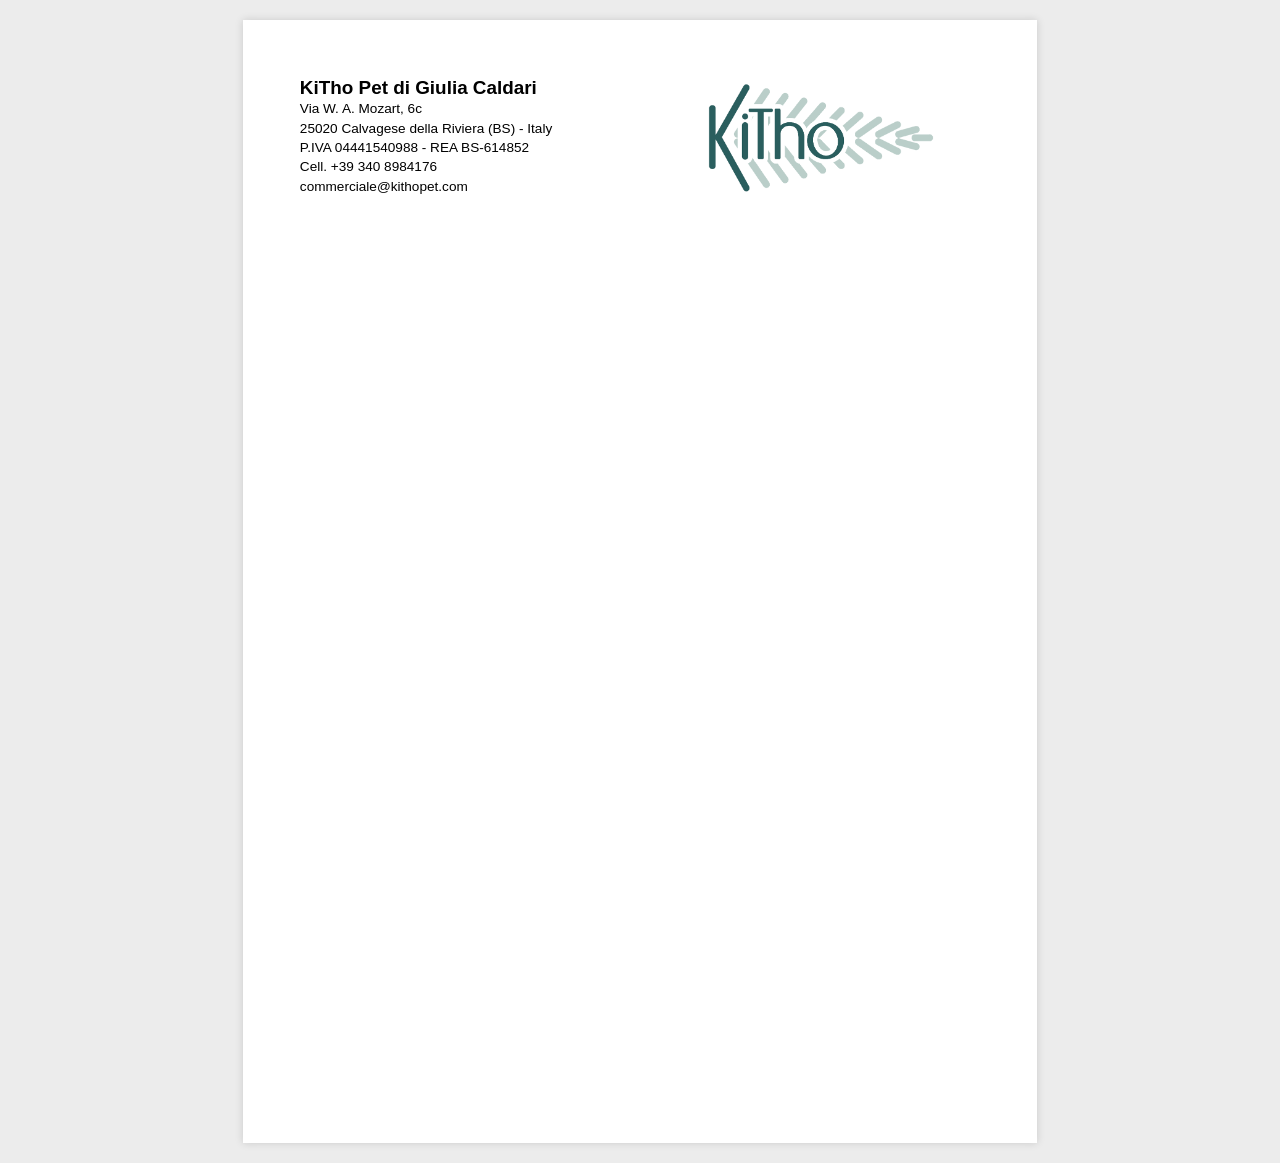
==== modules/documents/layouts/order/order-default.html @ bca0a804 "creazione prima bozza layout di stampa" ====
<!DOCTYPE html>

<html lang="it">

<head>

    <meta charset="UTF-8">

    <title>Ordine</title>

    <link rel="stylesheet" href="order-default.css">

</head>

<body>

    <div class="ktb-document">

        <!-- ======================================================
             HEADER
        ======================================================= -->

        <header class="ktb-header">

            <div class="ktb-company">

                <h1>
                    KiTho Pet di Giulia Caldari
                    <!-- [[company.name]] -->
                </h1>

                <p>
                    Via W. A. Mozart, 6c
                    <!-- [[company.address]] -->
                </p>

                <p>
                    25020 Calvagese della Riviera (BS) - Italy
                    <!-- [[company.zip]] [[company.city]] ([[company.province]]) -->
                </p>

                <p>
                    P.IVA 04441540988 - REA BS-614852
                    <!-- [[company.vat]] -->
                </p>

                <p>
                    Cell. +39 340 8984176
                    <!-- [[company.phone]] -->
                </p>

                <p>
                    commerciale@kithopet.com
                    <!-- [[company.email]] -->
                </p>

            </div>

            <div class="ktb-logo">

                <img src="../../../../assets/images/logo_KTB.png"
                    alt="Logo Azienda">

            </div>

        </header>

    </div>

    <script src="order-default.js"></script>

</body>

</html>
---- modules/documents/layouts/order/order-default.css ----
*{

    box-sizing:border-box;

}

html,
body{

    margin:0;

    padding:0;

    background:#ECECEC;

    font-family:Ebrima,sans-serif;

}

.ktb-document{

    width:210mm;

    min-height:297mm;

    margin:20px auto;

    background:#FFFFFF;

    padding:15mm;

    box-shadow:0 0 8px rgba(0,0,0,.15);

}

/* ==========================================================
   HEADER
========================================================== */

.ktb-header{

    display:grid;

    grid-template-columns:130mm 35mm;

    column-gap:5mm;

    align-items:start;

}

.ktb-company{

    width:145mm;

}

.ktb-company h1{

    margin:0 0 1mm;

    font-size:5mm;

    font-weight:700;

}

.ktb-company p{

    margin:0 0 1.5mm;

    font-size:3.6mm;

    line-height:1.0;

    font-weight:400;

}

.ktb-logo{

    display:flex;

    justify-content:flex-end;

    align-items:flex-start;

}

.ktb-logo img{

    width:65mm;

    height:auto;

}
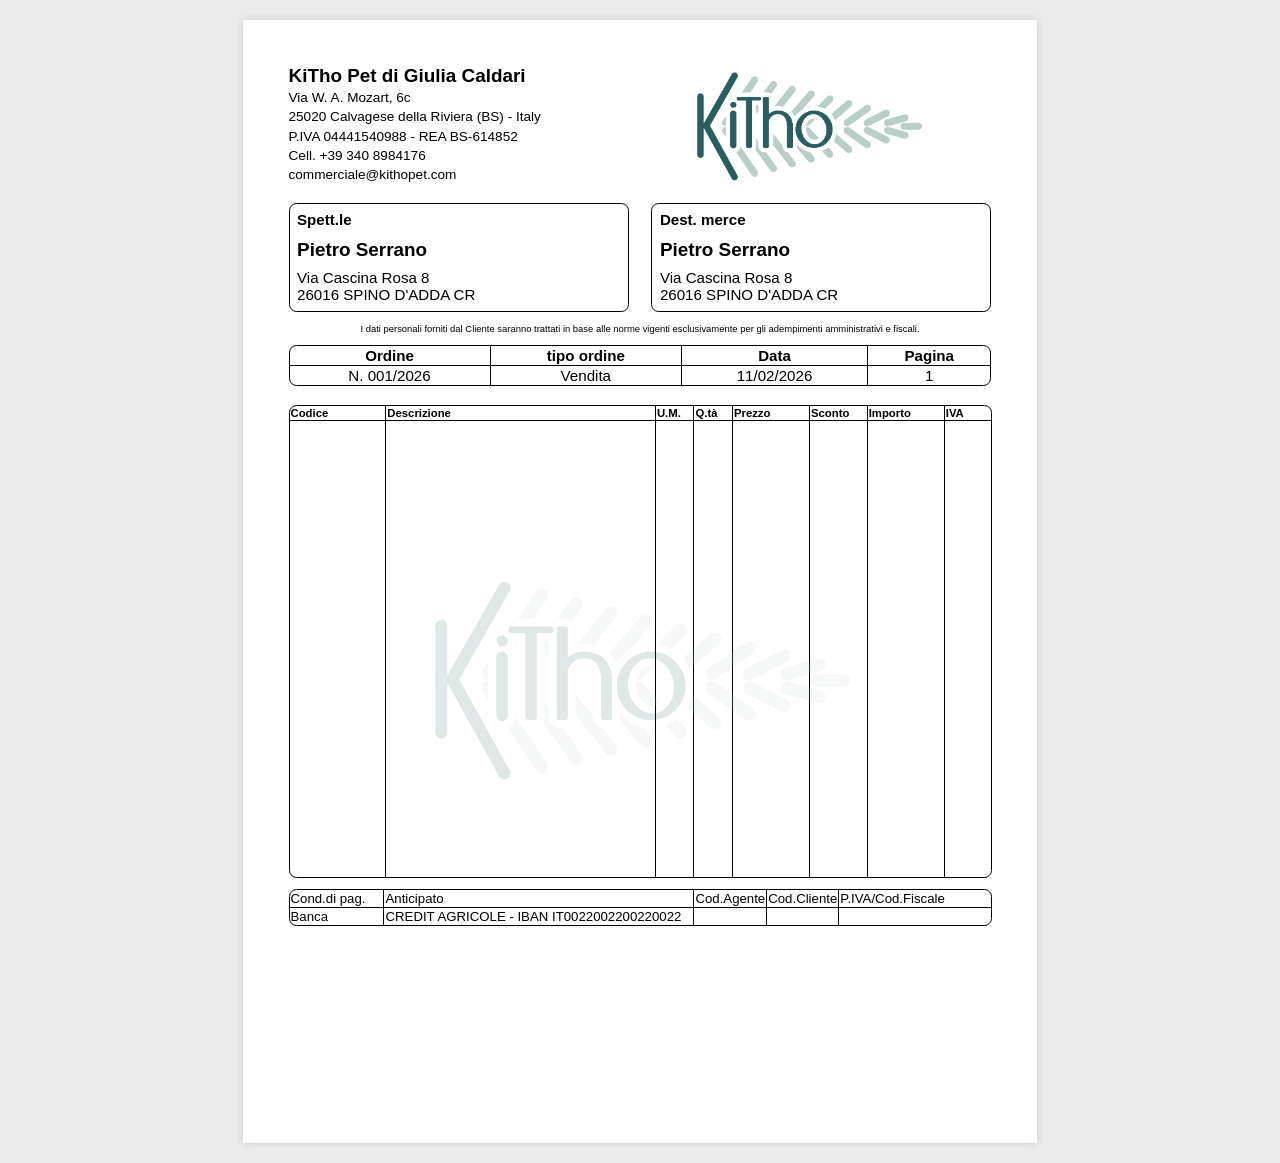
==== commit 06b90e30: "sviluppo layout di stampa - box anagrafica cliete+spedizio - rif. ordine cliente - corpo ordine - ba" ====
--- a/modules/documents/layouts/order/order-default.html
+++ b/modules/documents/layouts/order/order-default.html
@@ -65,6 +65,221 @@
 
         </header>
 
+    
+
+    
+        <!-- ======================================================
+        BLOCCO INTESTAZIONI CLIENTE E DESTINAZIONE 
+        ======================================================= -->
+
+        <section class="ktb-order-head">
+
+            <div class="ktb-customer-box">
+
+                <div class="ktb-box-title">
+
+                    Spett.le
+
+                </div>
+
+                <div class="ktb-customer-name">
+
+                    Pietro Serrano
+
+                </div>
+
+                <div class="ktb-customer-address">
+
+                    Via Cascina Rosa 8
+
+                </div>
+
+                <div class="ktb-customer-city">
+
+                    26016 SPINO D'ADDA CR
+
+                </div>
+
+            </div>
+
+            <div class="ktb-shipping-box">
+
+                <div class="ktb-box-title">
+
+                    Dest. merce
+
+                </div>
+
+                <div class="ktb-customer-shippingname">
+
+                    Pietro Serrano
+
+                </div>
+
+                <div class="ktb-customer-shippingaddress">
+
+                    Via Cascina Rosa 8
+
+                </div>
+
+                <div class="ktb-customer-shippingcity">
+
+                    26016 SPINO D'ADDA CR
+
+                </div>
+
+            </div>
+
+            <section class="ktb-note">
+
+                I dati personali forniti dal Cliente saranno trattati in base alle norme vigenti esclusivamente per gli adempimenti amministrativi e fiscali.
+
+            </section>
+
+            
+            <!-- ======================================================
+            RIFERIMENTO ORDINE - DATA - PAGINA
+            ======================================================= -->        
+            
+            <div class="ktb-order-info">
+
+                <table>
+
+                    <tr>
+
+                        <th>Ordine</th>
+
+                        <th>tipo ordine</th>
+
+                        <th>Data</th>
+
+                        <th>Pagina</th>
+
+                    </tr>
+
+                    <tr>
+
+                        <td>N. 001/2026</td>
+
+                        <td>Vendita</td>
+
+                        <td>11/02/2026</td>
+
+                        <td>1</td>
+
+                    </tr>
+
+                </table>
+
+            </div>
+
+        </section>
+
+        <!-- ======================================================
+        CORPO ORDINE
+        ======================================================= -->
+
+        <div class="ktb-order-body">
+
+                <table>
+
+                    <colgroup>
+
+                        <col style="width:25mm">
+                        <col style="width:70mm">
+                        <col style="width:10mm">
+                        <col style="width:10mm">
+                        <col style="width:20mm">
+                        <col style="width:15mm">
+                        <col style="width:20mm">
+                        <col style="width:12mm">
+
+                    </colgroup>
+
+                    <thead>
+
+                        <tr>
+
+                            <th>Codice</th>
+
+                            <th>Descrizione</th>
+
+                            <th>U.M.</th>
+
+                            <th>Q.tà</th>
+
+                            <th>Prezzo</th>
+
+                            <th>Sconto</th>
+
+                            <th>Importo</th>
+
+                            <th>IVA</th>
+
+                        </tr>
+
+                    </thead>
+
+                    <tbody id="order-body">
+                    
+                    </tbody>
+
+                </table>
+
+         </div>
+
+         <!-- ======================================================
+            BANCA
+            ======================================================= -->        
+            
+        <div class="ktb-order-bank">
+
+            <table>
+
+                <colgroup>
+
+                        <col style="width:25mm">
+                        <col style="width:82mm">
+                        <col style="width:10mm">
+                        <col style="width:10mm">
+
+
+                    </colgroup>
+
+                <tr>
+
+                    <th>Cond.di pag.</th>
+
+                    <th>Anticipato</th>
+
+                    <th>Cod.Agente</th>
+
+                    <th>Cod.Cliente</th>
+
+                    <th>P.IVA/Cod.Fiscale</th>
+
+                </tr>
+
+                <tr>
+
+                    <td>Banca</td>
+
+                    <td>CREDIT AGRICOLE - IBAN IT0022002200220022</td>
+
+                    <td></td>
+
+                    <td></td>
+
+                    <td></td>
+
+                </tr>
+
+            </table>
+
+        </div>
+
+        
+
     </div>
 
     <script src="order-default.js"></script>
--- a/modules/documents/layouts/order/order-default.css
+++ b/modules/documents/layouts/order/order-default.css
@@ -19,6 +19,36 @@
 
 .ktb-document{
 
+    position:relative;
+
+}
+
+.ktb-document::before{
+
+    content:"";
+
+    position:absolute;
+
+    inset:0;
+
+    background:url("../../../../assets/images/logo_KTB.png");
+
+    background-repeat: no-repeat;
+    
+    background-position: center 145mm;
+    
+    background-size: 120mm;
+
+    opacity: 0.15;
+
+    pointer-events:none;
+
+}
+
+
+
+.ktb-document{
+
     width:210mm;
 
     min-height:297mm;
@@ -27,7 +57,7 @@
 
     background:#FFFFFF;
 
-    padding:15mm;
+    padding:12mm;
 
     box-shadow:0 0 8px rgba(0,0,0,.15);
 
@@ -93,4 +123,318 @@
 
     height:auto;
 
-}+}
+
+
+/* ==========================================================
+   BLOCCO INTESTAZIONE ORDINE CON ANAGRAFICA CLIENTE
+========================================================== */
+
+.ktb-order-head{
+
+    display:grid;
+
+    grid-template-columns:90mm 90mm;
+
+    column-gap:6mm;
+
+    margin-top:4mm;
+    margin-right:auto;
+    margin-bottom:8mm;
+    margin-left:auto;
+
+}
+
+.ktb-box-title{
+
+    font-size:4mm;
+
+    margin-bottom:3mm;
+
+    font-weight:700;
+
+}
+
+.ktb-customer-box{
+
+    border:0.2mm solid #000;
+
+    border-radius:2mm;
+
+    padding:2mm;
+
+    min-height:10mm;
+
+}
+
+.ktb-customer-name{
+
+    font-size:5mm;
+
+    font-weight:700;
+
+    margin-bottom:2mm;
+
+}
+
+.ktb-customer-address,
+.ktb-customer-city{
+
+    font-size:4mm;  
+
+}
+
+/* ==========================================================
+   BLOCCO DATI SPEDIZIONE
+========================================================== */
+
+
+
+.ktb-shipping-box{
+
+    border:0.2mm solid #000;
+
+    border-radius:2mm;
+
+    padding:2mm;
+
+    min-height:18mm;
+
+}
+
+.ktb-customer-shippingname{
+
+    font-size:5mm;
+
+    font-weight:700;
+
+    margin-bottom:2mm;
+
+}
+
+.ktb-customer-shippingaddress,
+.ktb-customer-shippingcity{
+
+    font-size:4mm;
+   
+}
+
+
+
+/* ==========================================================
+   RIGA NOTE
+========================================================== */
+
+
+.ktb-note{
+
+    margin-top:3mm;
+
+    font-size:2.5mm;
+
+    font-weight:400;
+
+    text-align: center;
+    
+    grid-column:1 / -1;
+
+}
+
+
+
+/* ==========================================================
+   BLOCCO DATI ORDINE - NUMERO - TIPO - DATA - PAGINA
+========================================================== */
+
+
+
+.ktb-order-info{
+
+    border:0.2mm solid #000;
+
+    border-radius:2mm;
+
+    overflow:hidden;
+
+    margin-top:3mm;
+
+    grid-column:1 / -1;
+
+}
+
+.ktb-order-info table{
+
+    width:100%;
+
+    height:100%;
+
+    border-collapse:collapse;
+
+}
+
+.ktb-order-info th{
+
+    font-size:4mm;
+
+    font-weight:700;
+
+    border-right:0.3mm solid #000;
+
+    border-bottom:0.3mm solid #000;
+
+    text-align:center;
+
+}
+
+.ktb-order-info td{
+
+    font-size:4mm;
+
+    font-weight:500;
+
+    text-align:center;
+
+    border-right:0.3mm solid #000;
+
+}
+
+.ktb-order-info th:last-child,
+.ktb-order-info td:last-child{
+
+    border-right:none;
+
+}
+
+
+
+/* ==========================================================
+   BLOCCO CORPO ORDINE
+========================================================== */
+
+
+.ktb-order-body{
+
+    border:0.2mm solid #000;
+
+    border-radius:2mm;
+
+    overflow:hidden;
+
+    margin-top:-3mm;
+
+    grid-column:1 / -1;
+
+    height: 125mm;
+
+}
+
+.ktb-order-body table{
+
+    width:100%;
+
+    table-layout: fixed;
+
+    border-collapse:collapse;
+
+}
+
+.ktb-order-body th{
+
+    font-size:3mm;
+
+    font-weight:700;
+
+        border-right:0.3mm solid #000;
+
+    border-bottom:0.3mm solid #000;
+
+    text-align:left;
+}
+
+.ktb-order-body td{
+
+    font-size:4mm;
+
+    font-weight:500;
+
+    text-align:left;
+
+    border-right:0.3mm solid #000;
+}
+
+.ktb-order-body th:last-child,
+.ktb-order-body td:last-child{
+
+    border-right:none;
+
+}
+
+.ktb-order-body tbody tr{
+
+    height:135mm;
+
+}
+
+/* ==========================================================
+   BLOCCO DATI BANCA
+========================================================== */
+
+
+
+.ktb-order-bank{
+
+    border:0.2mm solid #000;
+
+    border-radius:2mm;
+
+    overflow:hidden;
+
+    margin-top:3mm;
+
+    grid-column:1 / -1;
+
+}
+
+.ktb-order-bank table{
+
+    width:100%;
+
+    height:100%;
+
+    border-collapse:collapse;
+
+}
+
+.ktb-order-bank th{
+
+    font-size:3.5mm;
+
+    font-weight:500;
+
+    border-right:0.3mm solid #000;
+
+    border-bottom:0.3mm solid #000;
+
+    text-align:left;
+
+}
+
+.ktb-order-bank td{
+
+    font-size:3.5mm;
+
+    font-weight:500;
+
+    text-align:left;
+
+    border-right:0.3mm solid #000;
+
+}
+
+.ktb-order-bank th:last-child,
+.ktb-order-bank td:last-child{
+
+    border-right:none;
+
+}
+
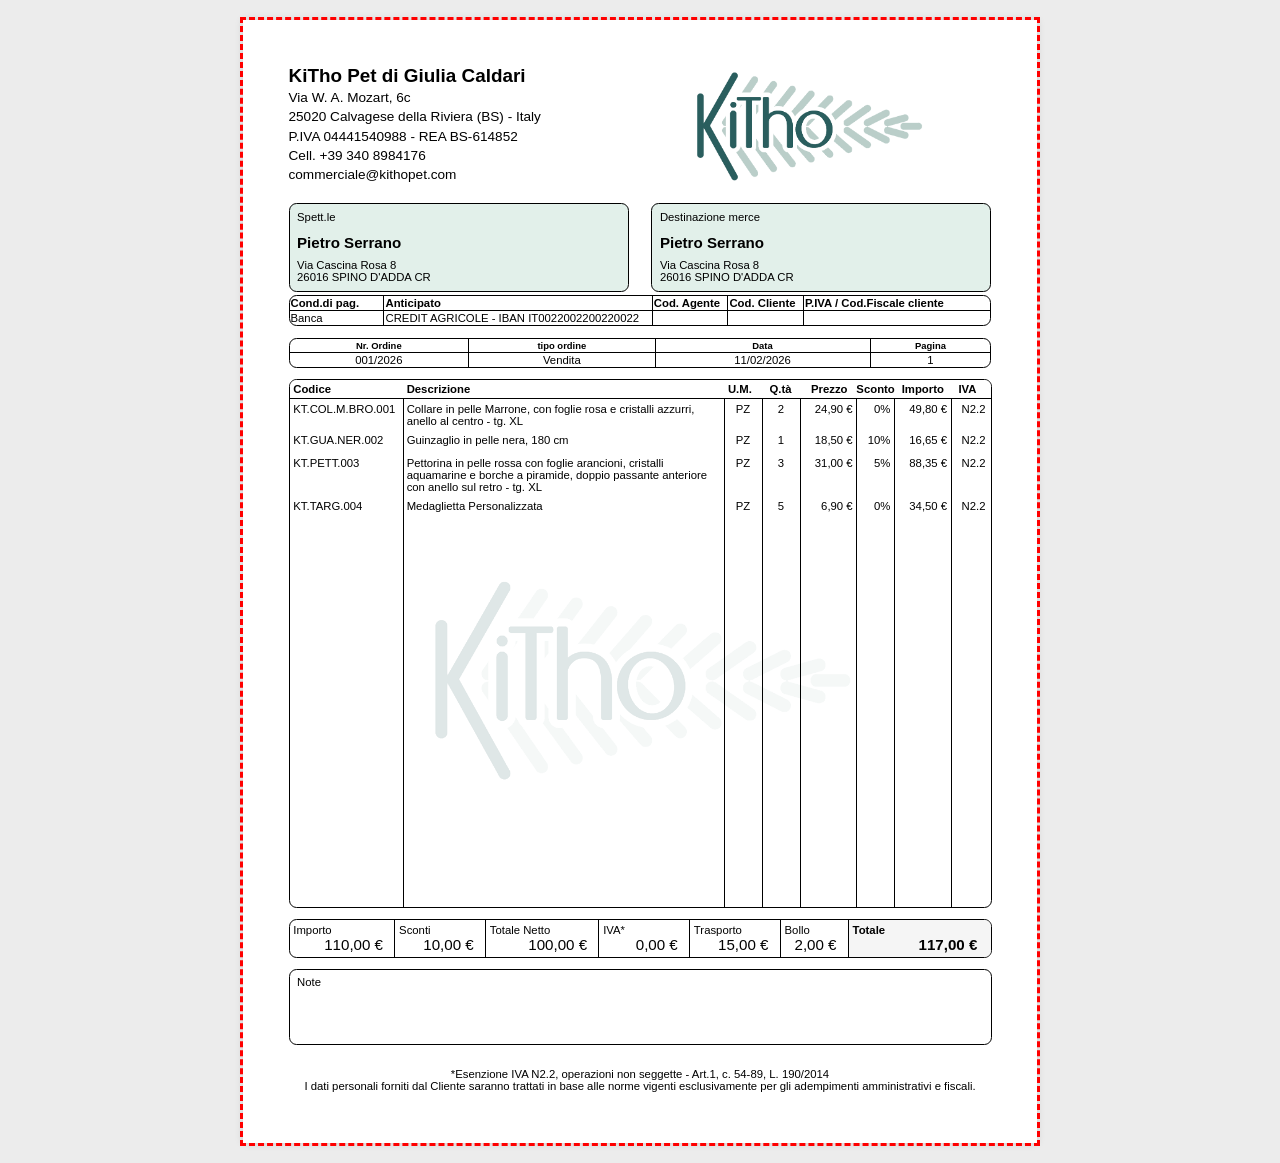
==== commit 0541dfbb: "completato tutte le sezioni del layout di stampa ordine cliente" ====
--- a/modules/documents/layouts/order/order-default.html
+++ b/modules/documents/layouts/order/order-default.html
@@ -106,7 +106,7 @@
 
                 <div class="ktb-box-title">
 
-                    Dest. merce
+                    Destinazione merce
 
                 </div>
 
@@ -130,11 +130,55 @@
 
             </div>
 
-            <section class="ktb-note">
-
-                I dati personali forniti dal Cliente saranno trattati in base alle norme vigenti esclusivamente per gli adempimenti amministrativi e fiscali.
-
-            </section>
+            <!-- ======================================================
+            BANCA
+            ======================================================= -->        
+            
+            <div class="ktb-order-bank">
+
+                <table>
+
+                    <colgroup>
+
+                            <col style="width:25mm">
+                            <col style="width:71mm">
+                            <col style="width:20mm">
+                            <col style="width:20mm">
+
+
+                        </colgroup>
+
+                    <tr>
+
+                        <th>Cond.di pag.</th>
+
+                        <th>Anticipato</th>
+
+                        <th>Cod. Agente</th>
+
+                        <th>Cod. Cliente</th>
+
+                        <th>P.IVA / Cod.Fiscale cliente</th>
+
+                    </tr>
+
+                    <tr>
+
+                        <td>Banca</td>
+
+                        <td>CREDIT AGRICOLE - IBAN IT0022002200220022</td>
+
+                        <td></td>
+
+                        <td></td>
+
+                        <td></td>
+
+                    </tr>
+
+                </table>
+
+            </div>
 
             
             <!-- ======================================================
@@ -147,7 +191,7 @@
 
                     <tr>
 
-                        <th>Ordine</th>
+                        <th class="ktb-accent">Nr. Ordine</th>
 
                         <th>tipo ordine</th>
 
@@ -159,13 +203,13 @@
 
                     <tr>
 
-                        <td>N. 001/2026</td>
-
-                        <td>Vendita</td>
-
-                        <td>11/02/2026</td>
-
-                        <td>1</td>
+                        <td id="order-number"></td>
+
+                        <td id="order-type"></td>
+
+                        <td id="order-date"></td>
+
+                        <td id="order-page"></td>
 
                     </tr>
 
@@ -181,104 +225,104 @@
 
         <div class="ktb-order-body">
 
-                <table>
-
-                    <colgroup>
-
-                        <col style="width:25mm">
-                        <col style="width:70mm">
-                        <col style="width:10mm">
-                        <col style="width:10mm">
-                        <col style="width:20mm">
-                        <col style="width:15mm">
-                        <col style="width:20mm">
-                        <col style="width:12mm">
-
-                    </colgroup>
-
-                    <thead>
-
-                        <tr>
-
-                            <th>Codice</th>
-
-                            <th>Descrizione</th>
-
-                            <th>U.M.</th>
-
-                            <th>Q.tà</th>
-
-                            <th>Prezzo</th>
-
-                            <th>Sconto</th>
-
-                            <th>Importo</th>
-
-                            <th>IVA</th>
-
-                        </tr>
-
-                    </thead>
-
-                    <tbody id="order-body">
-                    
-                    </tbody>
-
-                </table>
-
-         </div>
-
-         <!-- ======================================================
-            BANCA
-            ======================================================= -->        
-            
-        <div class="ktb-order-bank">
-
-            <table>
-
-                <colgroup>
-
-                        <col style="width:25mm">
-                        <col style="width:82mm">
-                        <col style="width:10mm">
-                        <col style="width:10mm">
-
-
-                    </colgroup>
-
-                <tr>
-
-                    <th>Cond.di pag.</th>
-
-                    <th>Anticipato</th>
-
-                    <th>Cod.Agente</th>
-
-                    <th>Cod.Cliente</th>
-
-                    <th>P.IVA/Cod.Fiscale</th>
-
-                </tr>
-
-                <tr>
-
-                    <td>Banca</td>
-
-                    <td>CREDIT AGRICOLE - IBAN IT0022002200220022</td>
-
-                    <td></td>
-
-                    <td></td>
-
-                    <td></td>
-
-                </tr>
-
-            </table>
+            <!-- Griglia di sfondo -->
+            <div class="ktb-order-grid">
+
+                <div class="grid-line l1"></div>
+                <div class="grid-line l2"></div>
+                <div class="grid-line l3"></div>
+                <div class="grid-line l4"></div>
+                <div class="grid-line l5"></div>
+                <div class="grid-line l6"></div>
+                <div class="grid-line l7"></div>
+
+            </div>
+
+            <!-- Intestazione colonne -->
+            <div class="ktb-order-header">
+
+                <div class="c1">Codice</div>
+                <div class="c2">Descrizione</div>
+                <div class="c3">U.M.</div>
+                <div class="c4">Q.tà</div>
+                <div class="c5">Prezzo</div>
+                <div class="c6">Sconto</div>
+                <div class="c7">Importo</div>
+                <div class="c8">IVA</div>
+
+            </div>
+
+            <!-- Qui finiranno le righe -->
+            <div id="order-rows"></div>
 
         </div>
 
-        
+        <!-- ======================================================
+        RIGA TOTALI
+        ======================================================= -->
+
+        <div class="ktb-summary">
+
+            <div class="sum-col">
+                <div class="sum-title">Importo</div>
+                <div class="sum-value" id="sum-importo">110,00 €</div>
+            </div>
+
+            <div class="sum-col">
+                <div class="sum-title">Sconti</div>
+                <div class="sum-value" id="sum-sconti">10,00 €</div>
+            </div>
+
+            <div class="sum-col">
+                <div class="sum-title">Totale Netto</div>
+                <div class="sum-value" id="sum-netto">100,00 €</div>
+            </div>
+
+            <div class="sum-col">
+                <div class="sum-title">IVA*</div>
+                <div class="sum-value" id="sum-iva">0,00 €</div>
+            </div>
+
+            <div class="sum-col">
+                <div class="sum-title">Trasporto</div>
+                <div class="sum-value" id="sum-trasporto">15,00 €</div>
+            </div>
+
+            <div class="sum-col">
+                <div class="sum-title">Bollo</div>
+                <div class="sum-value" id="sum-bollo">2,00 €</div>
+            </div>
+
+            <div class="sum-col total">
+                <div class="sum-title">Totale</div>
+                <div class="sum-value" id="sum-totale">117,00 €</div>
+            </div>
+
+        </div>
+
+        <!-- ======================================================
+        BLOCCO ANNOTAZIONI 
+        ======================================================= -->
+
+        <div class="ktb-notes">
+
+            <div class="notes-title">
+
+                Note
+
+            </div>
+
+            <div id="order-notes"></div>
+
+        </div>
+
+        <section class="ktb-note">
+
+            <div>*Esenzione IVA N2.2, operazioni non seggette - Art.1, c. 54-89, L. 190/2014</spandiv>
+            <div>I dati personali forniti dal Cliente saranno trattati in base alle norme vigenti esclusivamente per gli adempimenti amministrativi e fiscali.</div>
+
+        </section>
+
 
     </div>
 
--- a/modules/documents/layouts/order/order-default.css
+++ b/modules/documents/layouts/order/order-default.css
@@ -20,6 +20,12 @@
 .ktb-document{
 
     position:relative;
+
+    width:210mm;
+
+    height:297mm;
+
+    outline:0.8mm dashed red;
 
 }
 
@@ -127,7 +133,7 @@
 
 
 /* ==========================================================
-   BLOCCO INTESTAZIONE ORDINE CON ANAGRAFICA CLIENTE
+   BLOCCO INTESTATARIO ORDINE CON ANAGRAFICA CLIENTE
 ========================================================== */
 
 .ktb-order-head{
@@ -147,29 +153,31 @@
 
 .ktb-box-title{
 
+    font-size:3mm;
+
+    margin-bottom:3mm;
+
+    font-weight:400;
+
+}
+
+.ktb-customer-box{
+
+    border:0.2mm solid #000;
+
+    border-radius:2mm;
+
+    padding:2mm;
+
+    min-height:10mm;
+
+    background-color: #e2f0ea;
+
+}
+
+.ktb-customer-name{
+
     font-size:4mm;
-
-    margin-bottom:3mm;
-
-    font-weight:700;
-
-}
-
-.ktb-customer-box{
-
-    border:0.2mm solid #000;
-
-    border-radius:2mm;
-
-    padding:2mm;
-
-    min-height:10mm;
-
-}
-
-.ktb-customer-name{
-
-    font-size:5mm;
 
     font-weight:700;
 
@@ -180,7 +188,7 @@
 .ktb-customer-address,
 .ktb-customer-city{
 
-    font-size:4mm;  
+    font-size:3mm;  
 
 }
 
@@ -200,11 +208,13 @@
 
     min-height:18mm;
 
+    background-color: #e2f0ea;
+
 }
 
 .ktb-customer-shippingname{
 
-    font-size:5mm;
+    font-size:4mm;
 
     font-weight:700;
 
@@ -215,10 +225,415 @@
 .ktb-customer-shippingaddress,
 .ktb-customer-shippingcity{
 
+    font-size:3mm;
+   
+}
+
+
+
+
+
+/* ==========================================================
+   BLOCCO DATI ORDINE - NUMERO - TIPO - DATA - PAGINA
+========================================================== */
+
+.ktb-accent{
+
+    color:#000;
+
+    font-weight:700;
+
+}
+
+.ktb-order-info{
+
+    border:0.2mm solid #000;
+
+    border-radius:2mm;
+
+    overflow:hidden;
+
+    margin-top:3mm;
+
+    grid-column:1 / -1;
+
+}
+
+.ktb-order-info table{
+
+    width:100%;
+
+    height:100%;
+
+    border-collapse:collapse;
+
+}
+
+.ktb-order-info th{
+
+    font-size:2.5mm;
+
+    font-weight:700;
+
+    border-right:0.2mm solid #000;
+
+    border-bottom:0.2mm solid #000;
+
+    text-align:center;
+
+}
+
+.ktb-order-info td{
+
+    font-size:3mm;
+
+    font-weight:500;
+
+    text-align:center;
+
+    border-right:0.2mm solid #000;
+
+}
+
+.ktb-order-info th:last-child,
+.ktb-order-info td:last-child{
+
+    border-right:none;
+
+}
+
+
+
+/* ==========================================================
+   BLOCCO CORPO ORDINE
+========================================================== */
+
+.ktb-order-body{
+
+    position:relative;
+
+    height:140mm;
+
+    border:0.2mm solid #000;
+
+    border-radius:2mm;
+
+    overflow:hidden;
+
+    margin-top:-5mm;
+
+}
+
+.ktb-order-grid{
+
+    position:absolute;
+
+    inset:0;
+
+}
+
+.grid-line{
+
+    position:absolute;
+
+    top:0;
+
+    bottom:0;
+
+    width:0.2mm;
+
+    background:#000;
+
+}
+
+.l1{ left:30mm; }
+
+.l2{ left:115mm; }
+
+.l3{ left:125mm; }
+
+.l4{ left:135mm; }
+
+.l5{ left:150mm; }
+
+.l6{ left:160mm; }
+
+.l7{ left:175mm; }
+
+.ktb-order-header{
+
+    position:relative;
+
+    display:grid;
+
+    grid-template-columns:30mm 85mm 11mm 11mm 12mm 12mm 15mm 12mm;
+
+    height:5mm;
+
+    border-bottom:0.2mm solid #000;
+
+    font-size:3mm;
+
+    font-weight:700;
+
+    z-index:2;
+
+    background:#FFF;
+
+}
+
+.ktb-order-header div{
+
+    display:flex;
+
+    align-items:center;
+
+    padding-left:1mm;
+
+}
+
+.ktb-order-row{
+
+    display:grid;
+
+    grid-template-columns:30mm 85mm 10mm 10mm 15mm 10mm 15mm 12mm;
+
+    min-height:6mm;
+
+    font-size: 3mm;
+
+    align-items:start;
+
+}
+
+.ktb-order-row > div{
+
+    padding:1mm;
+
+    white-space:normal;
+
+    overflow-wrap:anywhere;
+
+    word-break:break-word;
+
+}
+
+.c2{
+
+    white-space:normal;
+
+    overflow-wrap:break-word;
+
+}
+
+.ktb-order-row .c3,
+.ktb-order-row .c4,
+.ktb-order-row .c8{
+
+    text-align:center;
+
+}
+
+.ktb-order-row .c5,
+.ktb-order-row .c6,
+.ktb-order-row .c7{
+
+    text-align:right;
+
+    padding-right:1mm;
+
+}
+
+
+/* ==========================================================
+   BLOCCO DATI BANCA
+========================================================== */
+
+
+
+.ktb-order-bank{
+
+    border:0.2mm solid #000;
+
+    border-radius:2mm;
+
+    overflow:hidden;
+
+    margin-top:1mm;
+
+    grid-column:1 / -1;
+
+}
+
+.ktb-order-bank table{
+
+    width:100%;
+
+    height:100%;
+
+    border-collapse:collapse;
+
+}
+
+.ktb-order-bank th{
+
+    font-size:3mm;
+
+    font-weight:600;
+
+    border-right:0.2mm solid #000;
+
+    border-bottom:0.2mm solid #000;
+
+    text-align:left;
+
+}
+
+.ktb-order-bank td{
+
+    font-size:3mm;
+
+    font-weight:500;
+
+    text-align:left;
+
+    border-right:0.2mm solid #000;
+
+}
+
+.ktb-order-bank th:last-child,
+.ktb-order-bank td:last-child{
+
+    border-right:none;
+
+}
+
+/* ======================================================
+RIGA TOTALI
+======================================================= */
+
+
+.ktb-summary{
+
+    display:grid;
+
+    grid-template-columns:
+        28mm
+        24mm
+        30mm
+        24mm
+        24mm
+        18mm
+        40mm;
+
+    margin-top:3mm;
+
+    border:0.2mm solid #000;
+
+    border-radius:2mm;
+
+    overflow:hidden;
+
+}
+
+.sum-col{
+
+    border-right:0.2mm solid #000;
+
+    padding:1mm;
+
+}
+
+.sum-col:last-child{
+
+    border-right:none;
+
+}
+
+.sum-title{
+
+    font-size:3mm;
+
+    font-weight:500;
+
+    margin-bottom:0mm;
+
+}
+
+.sum-value{
+
     font-size:4mm;
-   
-}
-
+
+    font-weight:500;
+
+    text-align:right;
+
+    padding-right:2mm;
+}
+
+.total{
+
+    background:#f5f5f5;
+
+}
+
+.total .sum-title,
+.total .sum-value{
+
+    font-weight:700;
+
+}
+
+.total .sum-value{
+
+    text-align:right;
+
+    padding-right:5mm;
+
+}
+
+/* ======================================================
+ANNOTAZIONI
+======================================================= */
+
+.ktb-notes{
+
+    border:0.2mm solid #000;
+
+    border-radius:2mm;
+
+    overflow:hidden;
+
+    margin-top:3mm;
+
+    grid-column:1 / -1;
+
+    height: 20mm;
+}
+
+.notes-title{
+
+    font-size:3mm;
+
+    font-weight:500;
+
+    padding:1.5mm 2mm;
+
+    border-bottom:none
+
+}
+
+#order-notes{
+
+    font-size:3mm;
+
+    padding:2mm;
+
+    white-space:pre-wrap;
+
+    overflow-wrap:break-word;
+
+}
 
 
 /* ==========================================================
@@ -228,9 +643,9 @@
 
 .ktb-note{
 
-    margin-top:3mm;
-
-    font-size:2.5mm;
+    margin-top:6mm;
+
+    font-size:3mm;
 
     font-weight:400;
 
@@ -238,203 +653,4 @@
     
     grid-column:1 / -1;
 
-}
-
-
-
-/* ==========================================================
-   BLOCCO DATI ORDINE - NUMERO - TIPO - DATA - PAGINA
-========================================================== */
-
-
-
-.ktb-order-info{
-
-    border:0.2mm solid #000;
-
-    border-radius:2mm;
-
-    overflow:hidden;
-
-    margin-top:3mm;
-
-    grid-column:1 / -1;
-
-}
-
-.ktb-order-info table{
-
-    width:100%;
-
-    height:100%;
-
-    border-collapse:collapse;
-
-}
-
-.ktb-order-info th{
-
-    font-size:4mm;
-
-    font-weight:700;
-
-    border-right:0.3mm solid #000;
-
-    border-bottom:0.3mm solid #000;
-
-    text-align:center;
-
-}
-
-.ktb-order-info td{
-
-    font-size:4mm;
-
-    font-weight:500;
-
-    text-align:center;
-
-    border-right:0.3mm solid #000;
-
-}
-
-.ktb-order-info th:last-child,
-.ktb-order-info td:last-child{
-
-    border-right:none;
-
-}
-
-
-
-/* ==========================================================
-   BLOCCO CORPO ORDINE
-========================================================== */
-
-
-.ktb-order-body{
-
-    border:0.2mm solid #000;
-
-    border-radius:2mm;
-
-    overflow:hidden;
-
-    margin-top:-3mm;
-
-    grid-column:1 / -1;
-
-    height: 125mm;
-
-}
-
-.ktb-order-body table{
-
-    width:100%;
-
-    table-layout: fixed;
-
-    border-collapse:collapse;
-
-}
-
-.ktb-order-body th{
-
-    font-size:3mm;
-
-    font-weight:700;
-
-        border-right:0.3mm solid #000;
-
-    border-bottom:0.3mm solid #000;
-
-    text-align:left;
-}
-
-.ktb-order-body td{
-
-    font-size:4mm;
-
-    font-weight:500;
-
-    text-align:left;
-
-    border-right:0.3mm solid #000;
-}
-
-.ktb-order-body th:last-child,
-.ktb-order-body td:last-child{
-
-    border-right:none;
-
-}
-
-.ktb-order-body tbody tr{
-
-    height:135mm;
-
-}
-
-/* ==========================================================
-   BLOCCO DATI BANCA
-========================================================== */
-
-
-
-.ktb-order-bank{
-
-    border:0.2mm solid #000;
-
-    border-radius:2mm;
-
-    overflow:hidden;
-
-    margin-top:3mm;
-
-    grid-column:1 / -1;
-
-}
-
-.ktb-order-bank table{
-
-    width:100%;
-
-    height:100%;
-
-    border-collapse:collapse;
-
-}
-
-.ktb-order-bank th{
-
-    font-size:3.5mm;
-
-    font-weight:500;
-
-    border-right:0.3mm solid #000;
-
-    border-bottom:0.3mm solid #000;
-
-    text-align:left;
-
-}
-
-.ktb-order-bank td{
-
-    font-size:3.5mm;
-
-    font-weight:500;
-
-    text-align:left;
-
-    border-right:0.3mm solid #000;
-
-}
-
-.ktb-order-bank th:last-child,
-.ktb-order-bank td:last-child{
-
-    border-right:none;
-
-}
-
+}
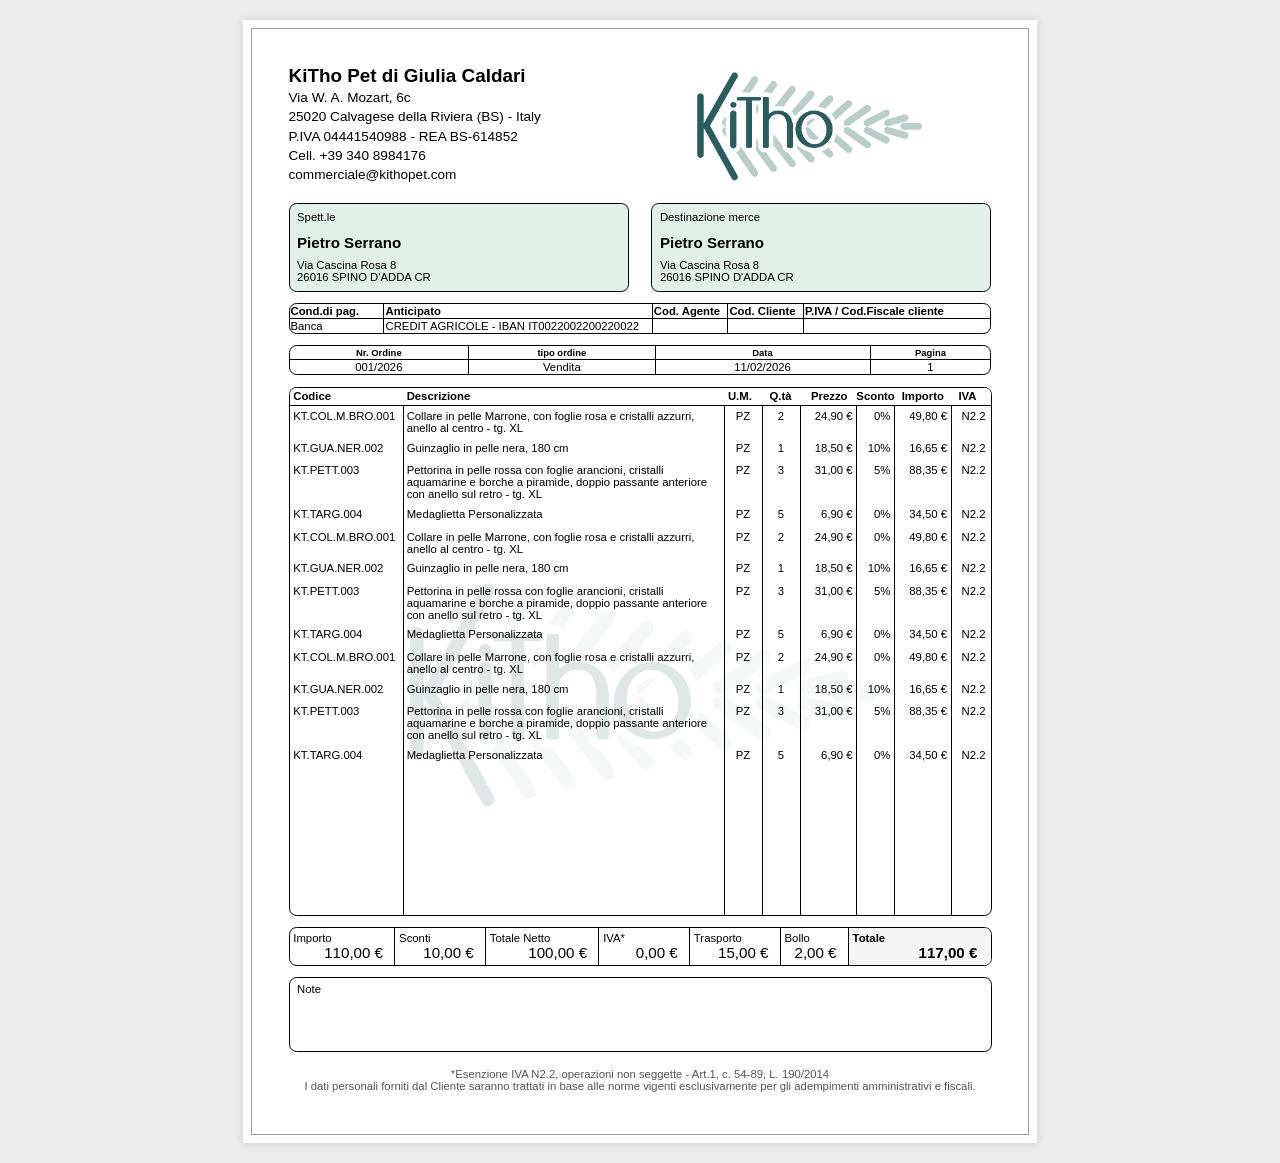
==== commit e316cba7: "fixato bug della pagina Nuovo cliente > Commerciale che non si apriva e la tendina degli agenti non " ====
--- a/modules/documents/layouts/order/order-default.html
+++ b/modules/documents/layouts/order/order-default.html
@@ -31,7 +31,7 @@
 
                 <p>
                     Via W. A. Mozart, 6c
-                    <!-- [[company.address]] -->
+                    <!-const company = - [[company.address]] -->
                 </p>
 
                 <p>
--- a/modules/documents/layouts/order/order-default.css
+++ b/modules/documents/layouts/order/order-default.css
@@ -24,8 +24,6 @@
     width:210mm;
 
     height:297mm;
-
-    outline:0.8mm dashed red;
 
 }
 
@@ -43,7 +41,7 @@
     
     background-position: center 145mm;
     
-    background-size: 120mm;
+    background-size: 135mm;
 
     opacity: 0.15;
 
@@ -51,7 +49,19 @@
 
 }
 
-
+.ktb-document::after{
+
+    content:"";
+
+    position:absolute;
+
+    inset:2mm;
+
+    border:0.1mm solid #00000062;
+
+    pointer-events:none;
+
+}
 
 .ktb-document{
 
@@ -459,7 +469,7 @@
 
     overflow:hidden;
 
-    margin-top:1mm;
+    margin-top:3mm;
 
     grid-column:1 / -1;
 
@@ -643,7 +653,9 @@
 
 .ktb-note{
 
-    margin-top:6mm;
+    margin-top:4mm;
+
+    color: #000000ad;
 
     font-size:3mm;
 
